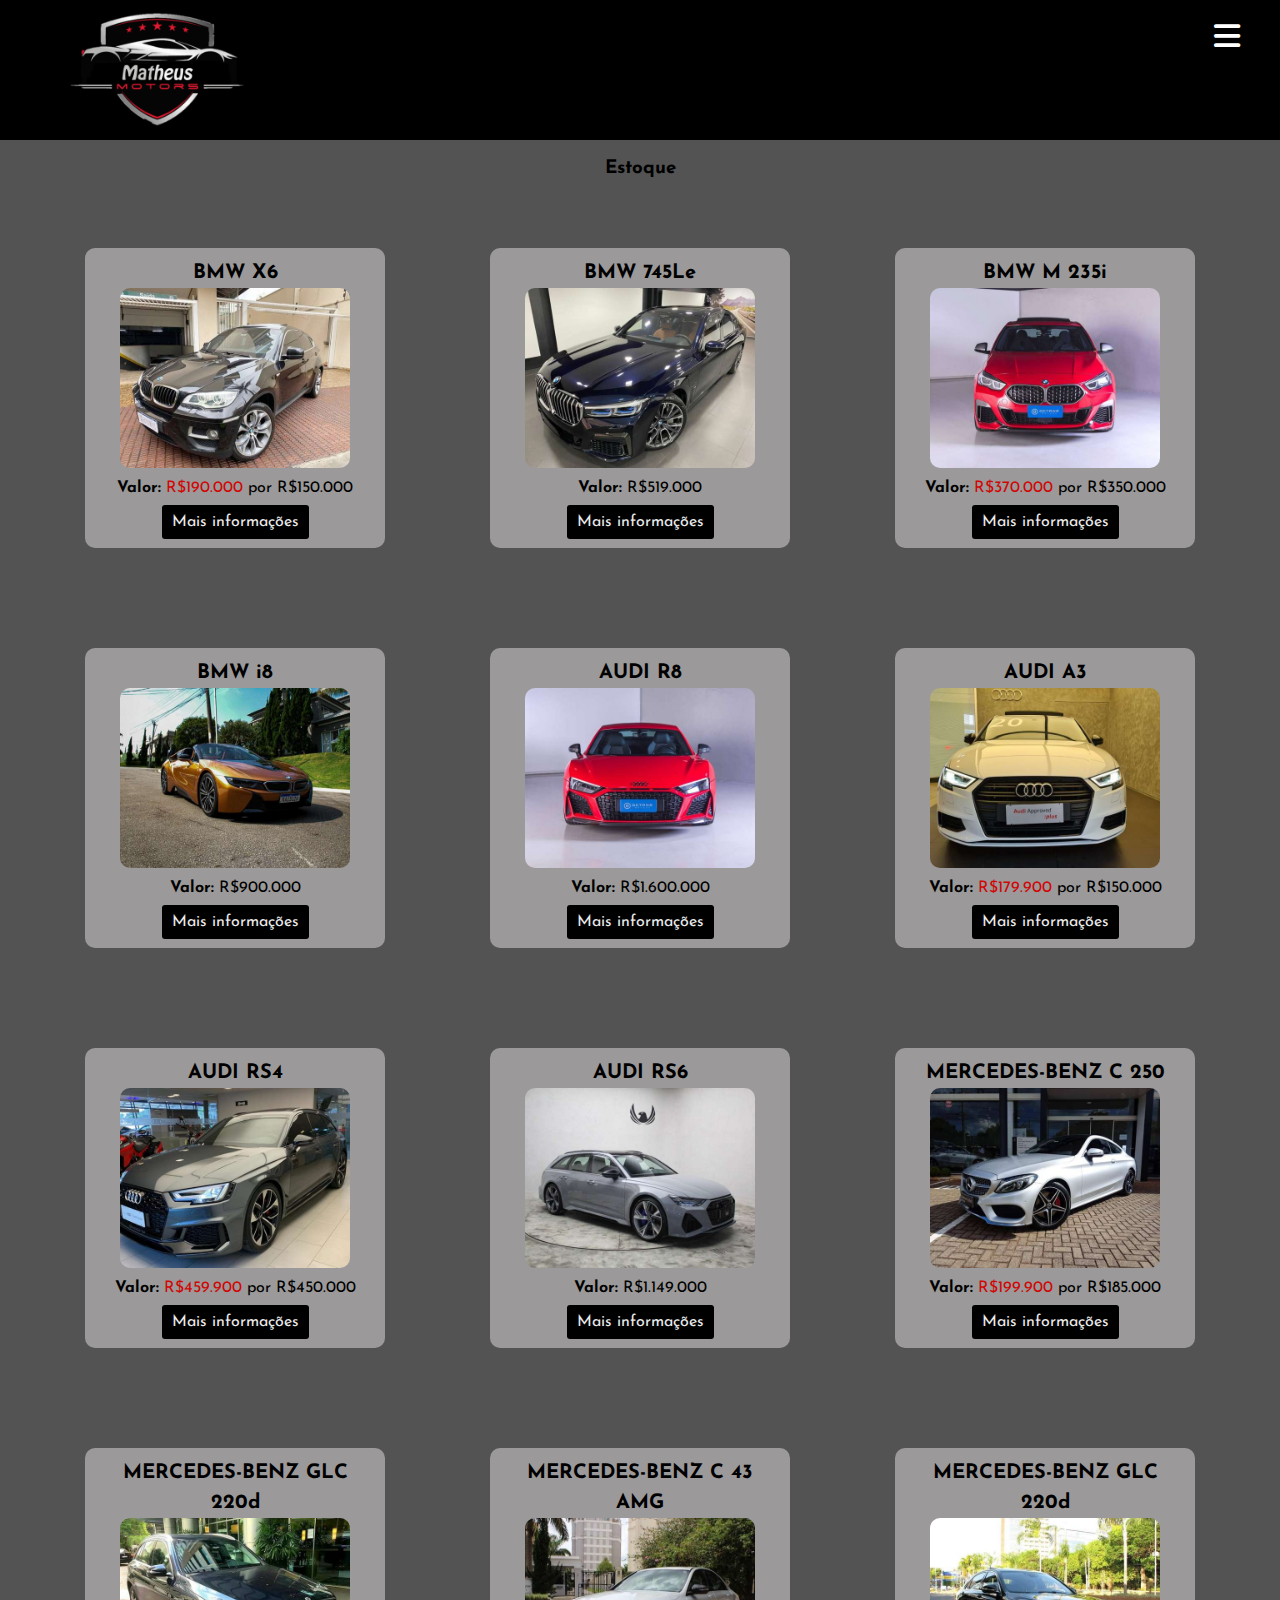
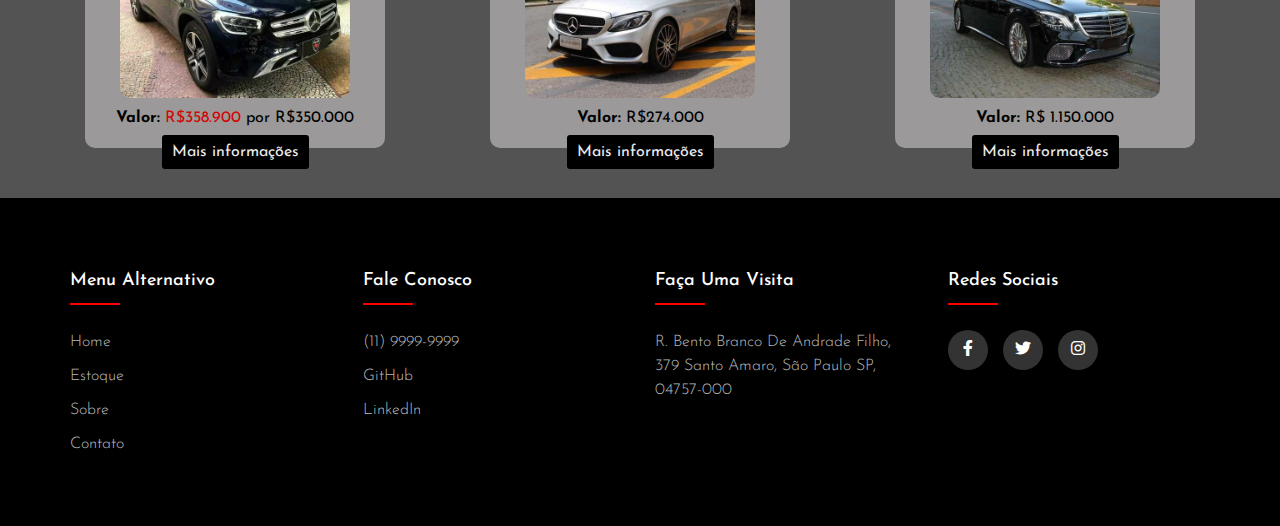
==== estoque.html @ 5805f6f4 "Add files via upload" ====
<!DOCTYPE html>
<html lang="pt-br">
    <head>
        <meta charset="UTF-8">
        <meta http-equiv="X-UA-Compatible" content="IE=edge">
        <meta name="viewport" content="width=device-width, initial-scale=1.0">
        <link rel="stylesheet" href="style/estoque.css">
        <link rel="stylesheet" href="style/menu.css">
        <link rel="stylesheet" href="https://stackpath.bootstrapcdn.com/font-awesome/4.7.0/css/font-awesome.min.css">
        <link rel="stylesheet" href="https://cdnjs.cloudflare.com/ajax/libs/font-awesome/6.0.0-beta2/css/all.min.css">
        <title>Matheus-Motors</title>
    </head>

    <body>
        <!-- Informação geral Menu -->
        <header>
            <nav>
                <!-- Responsivo -->
                    <input type="checkbox" id="check">

                    <label for="check" class="checkbtn">
                        <i class="fa fa-bars"></i>
                    </label>
                <!-- Responsivo -->

                <!-- Seção Menu -->
                    <img class="company" src="image/logo-matheus-motors.png" alt="Logo Matheus Motors">
                    <ul>
                        <li><a href="index.html">Home</a></li>
                        <li><a href="estoque.html" class="menu-selecionado">Estoque</a></li>
                        <li><a href="sobre.html">Sobre</a></li>
                        <li><a href="contato.html">Contato</a></li>
                    </ul>
                <!-- Fim Seção Menu -->
            </nav>
        </header>
        <!-- Fim Informação geral menu -->

        <div class="center back-color">

            <h3 class="padding15">Estoque</h3>

            <div class="colunas">
                <div class="border-ofertas">
                    <a href="bmwx6.html" target="-blank">
                        <h4>BMW X6</h4>
                        <img class="carros-info" src="image/bmw/BMW X6/bmw1.jpg" alt="BMW X6">
                    </a>
                    <p><strong>Valor:</strong><s> R$190.000</s> por R$150.000</p>
                    <a href="bmwx6.html" class="botao" target="-blank">Mais informações</a>
                </div>
            </div>

            <div class="colunas">
                <div class="border-ofertas">
                    <a href="bmwx6.html" target="-blank">
                        <h4>BMW 745Le</h4>
                        <img class="carros-info" src="image/bmw/BMW 745Le/bmw1.jpg" alt="BMW X6">
                    </a>
                    <p><strong>Valor:</strong> R$519.000</p>
                    <a href="bmwx6.html" class="botao" target="-blank">Mais informações</a>
                </div>
            </div>

            <div class="colunas">
                <div class="border-ofertas">
                    <a href="BMWM235i.html" target="-blank">
                        <h4>BMW M 235i</h4>
                        <img class="carros-info" src="image/bmw/BMW M 235i/bmw1.jpg" alt="BMW M 235i">
                    </a>
                    <p><strong>Valor:</strong><s> R$370.000</s> por R$350.000</p>
                    <a href="BMWM235i.html" class="botao" target="-blank">Mais informações</a>
                </div>
            </div>
        </div>

        <div class="center back-color">

            <div class="colunas">
                <div class="border-ofertas">
                    <a href="mercedesc250.html" target="-blank">
                        <h4>BMW i8</h4>
                        <img class="carros-info"  src="image/bmw/BMW I8/bmw1.jpg" alt="BMW I8">
                    </a>
                    <p><strong>Valor:</strong> R$900.000</p>
                    <a href="mercedesc250.html" class="botao" target="-blank">Mais informações</a>
                </div>
            </div>

            <div class="colunas">
                <div class="border-ofertas">
                    <a href="mercedesglc220d.html" target="-blank">
                        <h4>AUDI R8</h4>
                        <img class="carros-info"  src="image/audi/AUDI R8/audi1.jpg" alt="AUDI R*">
                    </a>
                    <p><strong>Valor:</strong> R$1.600.000</p>
                    <a href="mercedesglc220d.html" class="botao" target="-blank">Mais informações</a>
                </div>
            </div>

            <div  class="colunas">
                <div class="border-ofertas">
                    <a href="audia3.html" target="-blank">
                        <h4>AUDI A3</h4>
                        <img class="carros-info"  src="image/audi/Audi A3/audi1.jpg" alt="Audi A3">
                    </a>
                    <p><strong>Valor:</strong><s> R$179.900</s> por R$150.000</p>
                    <a href="audia3.html" class="botao" target="-blank">Mais informações</a>
                </div>
            </div>
            
            <div class="colunas">
                <div class="border-ofertas">
                    <a href="audirs4.html" target="-blank">
                        <h4>AUDI RS4</h4>
                        <img class="carros-info"  src="image/audi/AUDI RS4/audi1.jpg" alt="AUDI RS4">
                    </a>
                    <p><strong>Valor:</strong><s> R$459.900</s> por R$450.000</p>
                    <a href="audirs4.html" class="botao" target="-blank">Mais informações</a>
                </div>
            </div>

            <div class="colunas">
                <div class="border-ofertas">
                    <a href="audi_rs6.html" target="-blank">
                        <h4>AUDI RS6</h4>
                        <img class="carros-info"  src="image/audi/AUDI RS6/audi1.jpg" alt="AUDI RS6">
                    </a>
                    <p><strong>Valor:</strong> R$1.149.000</p>
                    <a href="mercedesglc220d.html" class="botao" target="-blank">Mais informações</a>
                </div>
            </div>

            
            <div class="colunas">
                <div class="border-ofertas">
                    <a href="mercedesc250.html" target="-blank">
                        <h4>MERCEDES-BENZ C 250</h4>
                        <img class="carros-info"  src="image/mercedes/MERCEDES-BENZ C 250/mercedes1.jpg" alt="MERCEDES-BENZ C 250">
                    </a>
                    <p><strong>Valor:</strong><s> R$199.900</s> por R$185.000</p>
                    <a href="mercedesc250.html" class="botao" target="-blank">Mais informações</a>
                </div>
            </div>

            <div class="colunas">
                <div class="border-ofertas">
                    <a href="mercedesglc220d.html" target="-blank">
                        <h4>MERCEDES-BENZ GLC 220d</h4>
                        <img class="carros-info"  src="image/mercedes/MERCEDES-BENZ GLC 220d/mercedes1.jpg" alt="MERCEDES-BENZ GLC 220d">
                    </a>
                    <p><strong>Valor:</strong><s> R$358.900</s> por R$350.000</p>
                    <a href="mercedesglc220d.html" class="botao" target="-blank">Mais informações</a>
                </div>
            </div>

            <div class="colunas">
                <div class="border-ofertas">
                    <a href="mercedesglc220d.html" target="-blank">
                        <h4>MERCEDES-BENZ C 43 AMG</h4>
                        <img class="carros-info"  src="image/mercedes/MERCEDES-BENZ C 43 AMG/mercedes1.jpg" alt="MERCEDES-BENZ C 43 AMG">
                    </a>
                    <p><strong>Valor:</strong> R$274.000</p>
                    <a href="mercedesglc220d.html" class="botao" target="-blank">Mais informações</a>
                </div>
            </div>

            <div class="colunas">
                <div class="border-ofertas">
                    <a href="mercedesglc220d.html" target="-blank">
                        <h4>MERCEDES-BENZ GLC 220d</h4>
                        <img class="carros-info"  src="image/mercedes/MERCEDES-BENZ S 65 AMG/mercedes1.jpg" alt="MERCEDES-BENZ S 65 AMG">
                    </a>
                    <p><strong>Valor:</strong> R$ 1.150.000</p>
                    <a href="mercedesglc220d.html" class="botao" target="-blank">Mais informações</a>
                </div>
            </div>
        </div>

        <!-- Seção Footer -->
            <footer class="footer">
                <div class="container">
                    <div class="row">

                        <div class="footer-col">
                            <h4>Menu Alternativo</h4>
                            <p><a href="#">Home</a></p>
                            <p><a href="#">Estoque</a></p>
                            <p><a href="#">Sobre</a></p>
                            <p><a href="#">Contato</a></p>
                        </div>

                        <div class="footer-col">
                            <h4>Fale Conosco</h4>
                            <p><a class="no-click" href="#">(11) 9999-9999</a></p>
                            <p><a href="https://github.com/MatheusAlvarez">GitHub</a></p>
                            <p><a href="https://www.linkedin.com/in/matheus-maia-alvarez-/">LinkedIn</a></p>
                        </div>

                        <div class="footer-col">
                            <h4>Faça uma visita</h4>

                            <p><a class="no-click" href="#">R. Bento Branco de Andrade Filho, 379
                                Santo Amaro, São Paulo
                                SP, 04757-000</a></p>
                        </div>

                        <div class="footer-col">
                            <h4>Redes sociais</h4>
                            <div class="social-links">
                                <a href="https://www.facebook.com/" target="-blank"><i class="fab fa-facebook-f"></i></a>
                                <a href="https://twitter.com/" target="-blank"><i class="fab fa-twitter"></i></a>
                                <a href="https://www.instagram.com/" target="-blank"><i class="fab fa-instagram"></i></a>
                            </div>
                        </div>
                    </div>
                </div>
            </footer>  
        <!-- Fim seção Footer -->

    </body>

</html>
---- style/estoque.css ----
.back-color{
    background-color: rgb(83, 83, 83);
}

.padding15{
    padding: 15px;
}

.colunas{
    display: inline-block;
    margin: 50px;
}

.border-ofertas{
    background: rgb(155, 153, 153);
    border-radius: 10px;
    padding: 10px;
    height: 300px;
    width: 300px;
}

.carros-info{
    width: 230px;
    height: 180px;
    border-radius: 10px;
}

a.botao{
    background: #000;
    padding: 5px 10px;
    border-radius: 3px;
    color: #ebebeb;
    cursor: pointer;
    margin: 5px 0;
    display: inline-block;
    border: none;
} 

a.botao:hover{
    background: #fff;
    padding: 5px 10px;
    border-radius: 3px;
    color: #000;
    cursor: pointer;
    margin: 5px 0;
    display: inline-block;
    border: none;
} 

s{
    color: rgb(209, 6, 6);
}

.border-ofertas a h4{
    color: #000;
    font-size: 20px;
}

@media (max-width: 500px) {
    .colunas{
        display: inline-block;
        margin: 30px;
    }
    
}
---- style/menu.css ----
/* Seção Geral */
        *{
            margin: 0;
            padding: 0;
            border: 0;
            text-decoration: none;
            list-style: none;
            box-sizing: border-box;
        }

        .center{
            text-align: center;
        }
    /* Fim Seção Geral */

    /* Seção config Body */
        body{
            font-family: Arial, Helvetica, sans-serif;
            line-height: 1.5;
            background-color: #fff;
            font-family: Jose;
        }

        @font-face {
            font-family: Jose;
            src: url(JosefinSans-VariableFont_wght.ttf);
        }
    /* Fim Seção confing Body */



    /* Seção Menu */
        /* Fundo da seção nav */

            .menu-selecionado{
                text-decoration: line-through;
            }

            nav{
                background-color: black;
                width: 100%;
                height: 140px;
            }

            .company{
                margin: 12px 50px;
                line-height: 80px; 
                width: 210px;
                height: 115px;             
            }

        /* Flutuar menu na direita */
            nav ul{
                float: right;
                margin-right: 40px;
            }

        /*Organização do menu */
            nav ul li{
                display: inline-block;
                padding: 0 30px;
                line-height: 130px;
            }

            nav ul li a{
                color: #fff;
                font-size: 18px;
                text-decoration: none;
                text-transform: uppercase;
                padding: 10px 20px;
                margin: 40px 0;
                letter-spacing: 2px;
            }
        /* Fim Organização do menu */

        /* Seção Menu Hover */
            header nav ul li a:hover{
                color: red;
            }
        /* Fim Seção Menu Hover */

        /* Menu responsivo */
            .checkbtn{
                color: white;
                float: right;
                font-size: 30px;
                margin-right: 40px;
                cursor: pointer;
                line-height: 80px;
                display: none;
            }

            #check{
                display: none;
            }

            @media(max-width: 952px){
                .company{
                width: 260px;
                height: 150px;
                padding-left: 40px;
                }

                nav ul li a{
                    font-size: 16px;
                }
            }

            @media(max-width: 1320px){
                .checkbtn{
                    display: block;
                }

                nav ul{
                    position: fixed;
                    width: 100%;
                    height: 100vh;
                    background-color: #222;
                    border-top: 1px solid red;
                    border-left: 1px solid red;
                    top: 80px;
                    left: 100%;
                    text-align: center;
                    transition: all 0.5s;
                }

                nav ul li{
                    display: block;
                    line-height: 30px;
                    margin: 50px 0;
                }

                nav ul li a{
                    color: white;
                    font-size: 20px;
                    font-weight: bold;
                }

                #check:checked ~ ul{
                    left: 0;
                }
            }
        /* Fim Menu responsivo */

    /* Fim Seção Menu */

    /* Seção Footer */
        
        .container{
            max-width: 1170px;
            margin: auto;
        }

        .footer{
            background-color: #000000;
            padding: 70px 0;
        }

        .row{
            display: flex;
            flex-wrap: wrap;
        }

        .footer-col{
            width: 25%;
            padding: 0 15px;
        }

        .footer-col h4{
            font-size: 18px;
            color: #fff;
            text-transform: capitalize;
            margin-bottom: 35px;
            font-weight: 500;
            position: relative;
        }

        .footer-col h4::before{
            content: '';
            position: absolute;
            left: 0;
            bottom: -10px;
            background-color: red;
            height: 2px;
            box-sizing: border-box;
            width: 50px;
        }

        .footer-col p:not(:last-child){
            margin-bottom: 10px;
        }

        .footer-col p a{
            font-size: 16px;
            text-transform: capitalize;
            color: #fff;
            text-decoration: none;
            font-weight: 300;
            color: #bbb;
            display: block;
            transition: all 0.3s ease;
        }

        .footer-col p a:hover{
            color: #fff;
            padding-left: 8px;
        }

        .footer-col .social-links a{
            display: inline-block;
            height: 40px;
            width: 40px;
            background-color: rgba(255, 255, 255, 0.2);
            margin: 0 10px 10px 0;
            text-align: center;
            line-height: 40px;
            border-radius: 50%;
            color: #fff;
            transition: all 0.5s ease;
        }

        .footer-col .social-links a:hover{
            color: #24262b;
            background-color: rgb(255, 0, 0);
        }

        .no-click{
            cursor: unset;
        }

        @media(max-width: 767px){
            .footer-col{
                width: 50%;
                margin-bottom: 30px;
            }
        }

        @media(max-width: 576px){
            .footer-col{
                width: 100%;
            }
        }
        
        @media (max-width: 600px) {
            .company{
                width: 205px;
                height: 110px;             
            }
        }

        @media (max-width: 375px) {
            .company{
                width: 170px;
                height: 90px;             
            }
        }
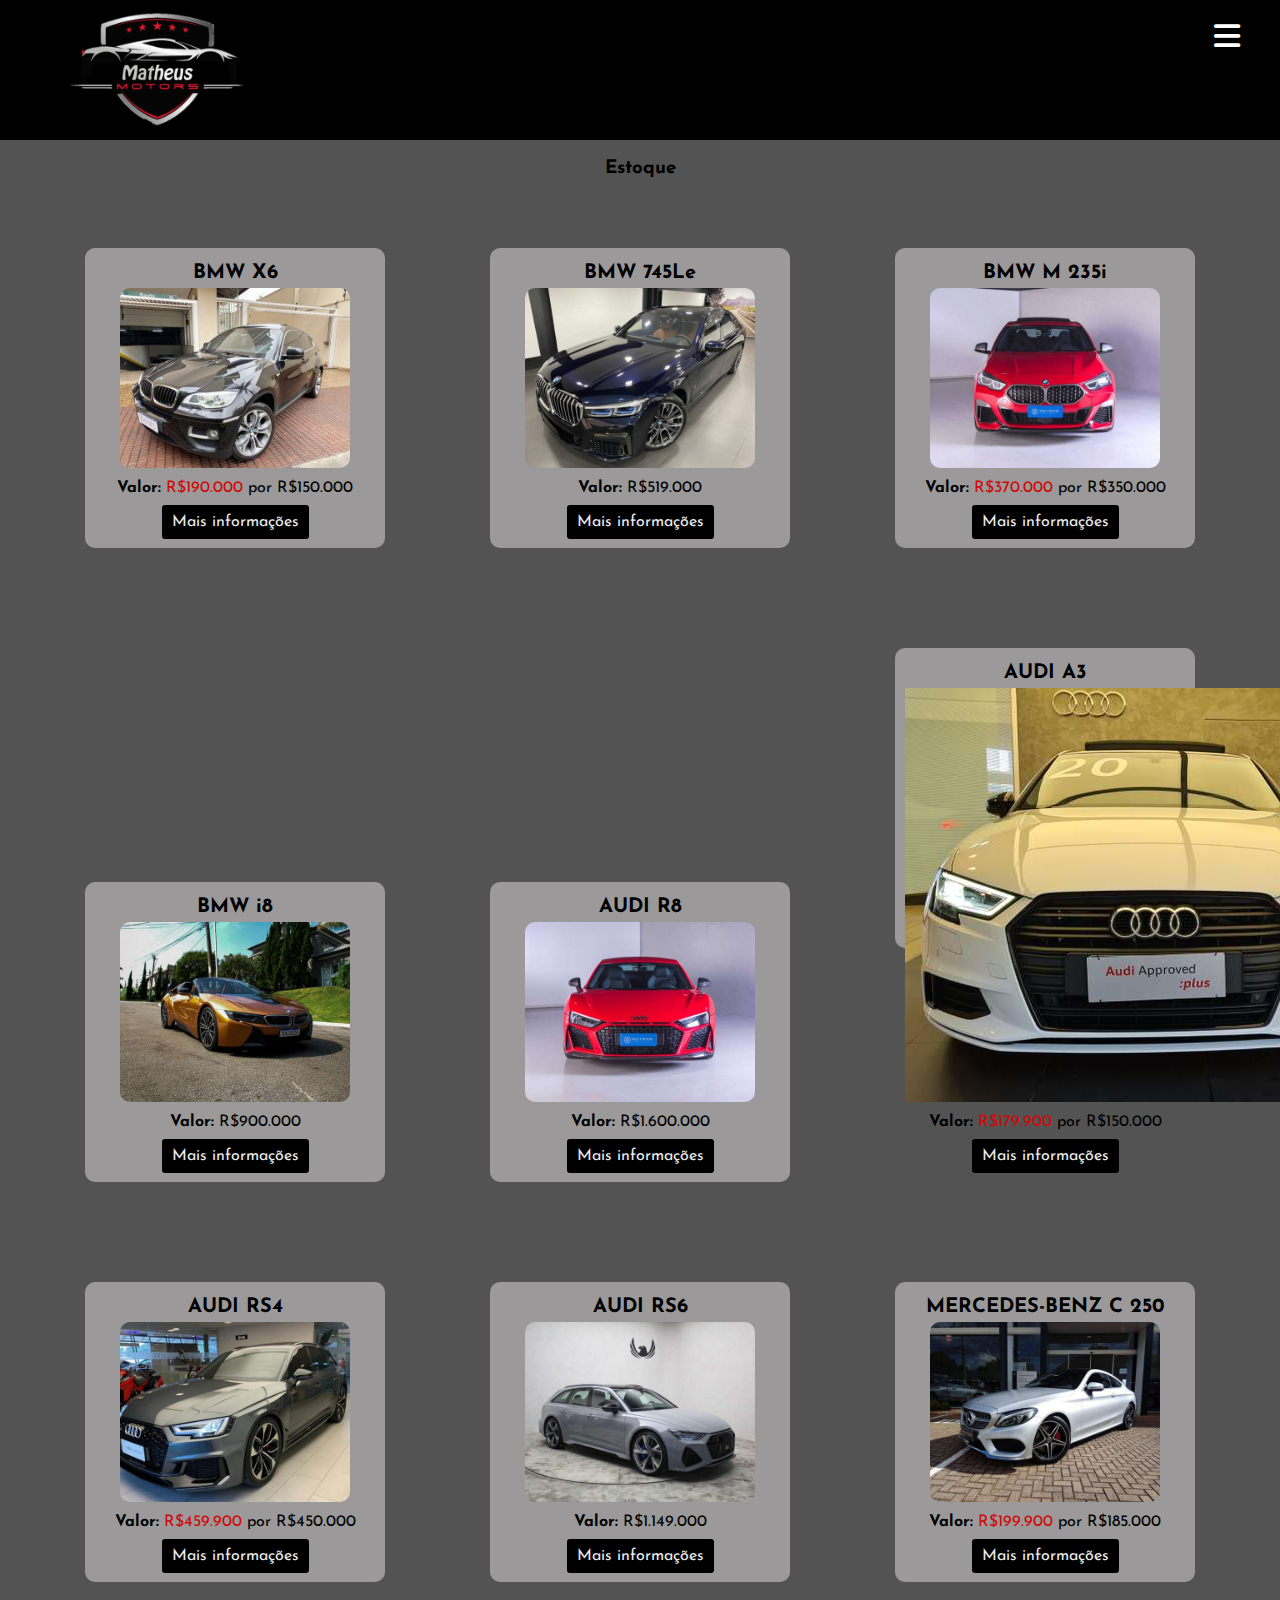
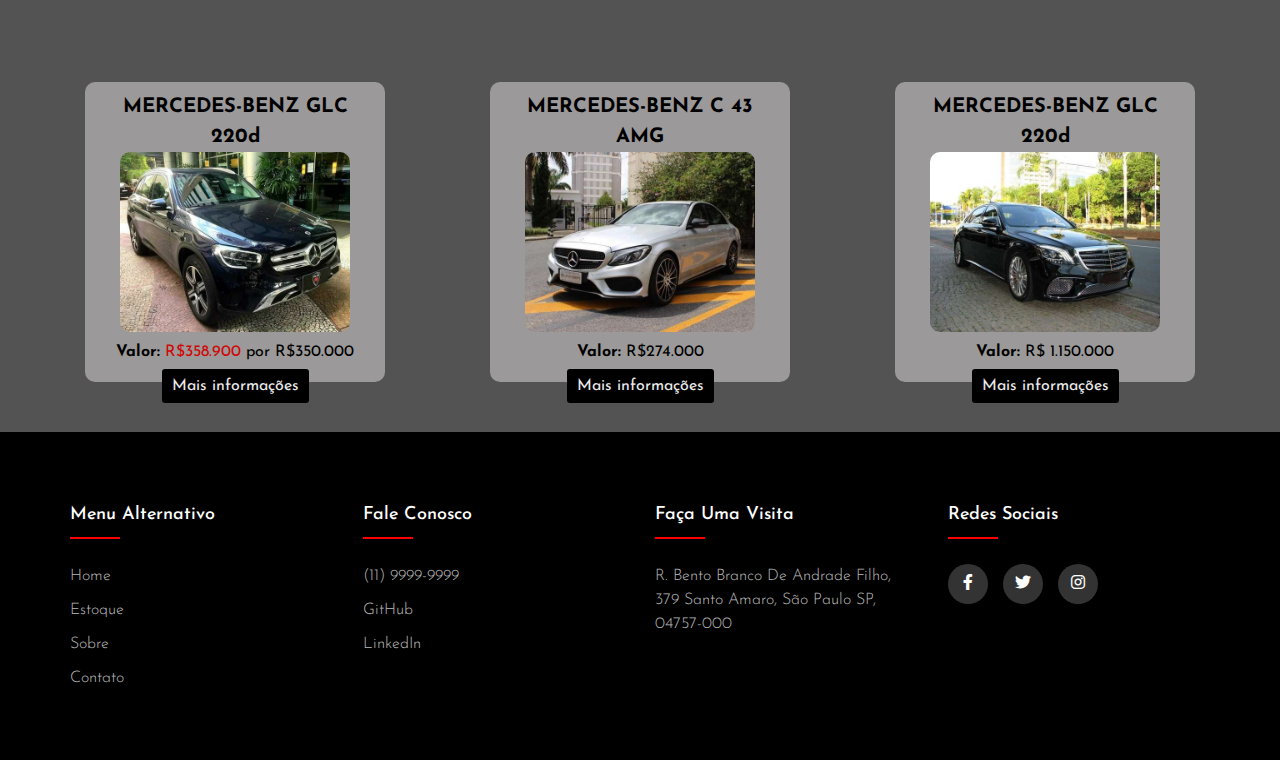
==== commit 0eeea212: "Update estoque.html" ====
--- a/estoque.html
+++ b/estoque.html
@@ -42,34 +42,34 @@
 
             <div class="colunas">
                 <div class="border-ofertas">
-                    <a href="bmwx6.html" target="-blank">
+                    <a href="#" target="-blank">
                         <h4>BMW X6</h4>
                         <img class="carros-info" src="image/bmw/BMW X6/bmw1.jpg" alt="BMW X6">
                     </a>
                     <p><strong>Valor:</strong><s> R$190.000</s> por R$150.000</p>
-                    <a href="bmwx6.html" class="botao" target="-blank">Mais informações</a>
-                </div>
-            </div>
-
-            <div class="colunas">
-                <div class="border-ofertas">
-                    <a href="bmwx6.html" target="-blank">
+                    <a href="#" class="botao" target="-blank">Mais informações</a>
+                </div>
+            </div>
+
+            <div class="colunas">
+                <div class="border-ofertas">
+                    <a href="#" target="-blank">
                         <h4>BMW 745Le</h4>
                         <img class="carros-info" src="image/bmw/BMW 745Le/bmw1.jpg" alt="BMW X6">
                     </a>
                     <p><strong>Valor:</strong> R$519.000</p>
-                    <a href="bmwx6.html" class="botao" target="-blank">Mais informações</a>
-                </div>
-            </div>
-
-            <div class="colunas">
-                <div class="border-ofertas">
-                    <a href="BMWM235i.html" target="-blank">
+                    <a href="#" class="botao" target="-blank">Mais informações</a>
+                </div>
+            </div>
+
+            <div class="colunas">
+                <div class="border-ofertas">
+                    <a href="#" target="-blank">
                         <h4>BMW M 235i</h4>
                         <img class="carros-info" src="image/bmw/BMW M 235i/bmw1.jpg" alt="BMW M 235i">
                     </a>
                     <p><strong>Valor:</strong><s> R$370.000</s> por R$350.000</p>
-                    <a href="BMWM235i.html" class="botao" target="-blank">Mais informações</a>
+                    <a href="#" class="botao" target="-blank">Mais informações</a>
                 </div>
             </div>
         </div>
@@ -78,101 +78,101 @@
 
             <div class="colunas">
                 <div class="border-ofertas">
-                    <a href="mercedesc250.html" target="-blank">
+                    <a href="#" target="-blank">
                         <h4>BMW i8</h4>
                         <img class="carros-info"  src="image/bmw/BMW I8/bmw1.jpg" alt="BMW I8">
                     </a>
                     <p><strong>Valor:</strong> R$900.000</p>
-                    <a href="mercedesc250.html" class="botao" target="-blank">Mais informações</a>
-                </div>
-            </div>
-
-            <div class="colunas">
-                <div class="border-ofertas">
-                    <a href="mercedesglc220d.html" target="-blank">
+                    <a href="#" class="botao" target="-blank">Mais informações</a>
+                </div>
+            </div>
+
+            <div class="colunas">
+                <div class="border-ofertas">
+                    <a href="#" target="-blank">
                         <h4>AUDI R8</h4>
                         <img class="carros-info"  src="image/audi/AUDI R8/audi1.jpg" alt="AUDI R*">
                     </a>
                     <p><strong>Valor:</strong> R$1.600.000</p>
-                    <a href="mercedesglc220d.html" class="botao" target="-blank">Mais informações</a>
+                    <a href="#" class="botao" target="-blank">Mais informações</a>
                 </div>
             </div>
 
             <div  class="colunas">
                 <div class="border-ofertas">
-                    <a href="audia3.html" target="-blank">
+                    <a href="#" target="-blank">
                         <h4>AUDI A3</h4>
-                        <img class="carros-info"  src="image/audi/Audi A3/audi1.jpg" alt="Audi A3">
+                        <img class="#"  src="image/audi/Audi A3/audi1.jpg" alt="Audi A3">
                     </a>
                     <p><strong>Valor:</strong><s> R$179.900</s> por R$150.000</p>
-                    <a href="audia3.html" class="botao" target="-blank">Mais informações</a>
+                    <a href="#" class="botao" target="-blank">Mais informações</a>
                 </div>
             </div>
             
             <div class="colunas">
                 <div class="border-ofertas">
-                    <a href="audirs4.html" target="-blank">
+                    <a href="#" target="-blank">
                         <h4>AUDI RS4</h4>
                         <img class="carros-info"  src="image/audi/AUDI RS4/audi1.jpg" alt="AUDI RS4">
                     </a>
                     <p><strong>Valor:</strong><s> R$459.900</s> por R$450.000</p>
-                    <a href="audirs4.html" class="botao" target="-blank">Mais informações</a>
-                </div>
-            </div>
-
-            <div class="colunas">
-                <div class="border-ofertas">
-                    <a href="audi_rs6.html" target="-blank">
+                    <a href="#" class="botao" target="-blank">Mais informações</a>
+                </div>
+            </div>
+
+            <div class="colunas">
+                <div class="border-ofertas">
+                    <a href="#" target="-blank">
                         <h4>AUDI RS6</h4>
                         <img class="carros-info"  src="image/audi/AUDI RS6/audi1.jpg" alt="AUDI RS6">
                     </a>
                     <p><strong>Valor:</strong> R$1.149.000</p>
-                    <a href="mercedesglc220d.html" class="botao" target="-blank">Mais informações</a>
+                    <a href="#" class="botao" target="-blank">Mais informações</a>
                 </div>
             </div>
 
             
             <div class="colunas">
                 <div class="border-ofertas">
-                    <a href="mercedesc250.html" target="-blank">
+                    <a href="#" target="-blank">
                         <h4>MERCEDES-BENZ C 250</h4>
                         <img class="carros-info"  src="image/mercedes/MERCEDES-BENZ C 250/mercedes1.jpg" alt="MERCEDES-BENZ C 250">
                     </a>
                     <p><strong>Valor:</strong><s> R$199.900</s> por R$185.000</p>
-                    <a href="mercedesc250.html" class="botao" target="-blank">Mais informações</a>
-                </div>
-            </div>
-
-            <div class="colunas">
-                <div class="border-ofertas">
-                    <a href="mercedesglc220d.html" target="-blank">
+                    <a href="#" class="botao" target="-blank">Mais informações</a>
+                </div>
+            </div>
+
+            <div class="colunas">
+                <div class="border-ofertas">
+                    <a href="#" target="-blank">
                         <h4>MERCEDES-BENZ GLC 220d</h4>
                         <img class="carros-info"  src="image/mercedes/MERCEDES-BENZ GLC 220d/mercedes1.jpg" alt="MERCEDES-BENZ GLC 220d">
                     </a>
                     <p><strong>Valor:</strong><s> R$358.900</s> por R$350.000</p>
-                    <a href="mercedesglc220d.html" class="botao" target="-blank">Mais informações</a>
-                </div>
-            </div>
-
-            <div class="colunas">
-                <div class="border-ofertas">
-                    <a href="mercedesglc220d.html" target="-blank">
+                    <a href="#" class="botao" target="-blank">Mais informações</a>
+                </div>
+            </div>
+
+            <div class="colunas">
+                <div class="border-ofertas">
+                    <a href="#" target="-blank">
                         <h4>MERCEDES-BENZ C 43 AMG</h4>
                         <img class="carros-info"  src="image/mercedes/MERCEDES-BENZ C 43 AMG/mercedes1.jpg" alt="MERCEDES-BENZ C 43 AMG">
                     </a>
                     <p><strong>Valor:</strong> R$274.000</p>
-                    <a href="mercedesglc220d.html" class="botao" target="-blank">Mais informações</a>
-                </div>
-            </div>
-
-            <div class="colunas">
-                <div class="border-ofertas">
-                    <a href="mercedesglc220d.html" target="-blank">
+                    <a href="#" class="botao" target="-blank">Mais informações</a>
+                </div>
+            </div>
+
+            <div class="colunas">
+                <div class="border-ofertas">
+                    <a href="#" target="-blank">
                         <h4>MERCEDES-BENZ GLC 220d</h4>
                         <img class="carros-info"  src="image/mercedes/MERCEDES-BENZ S 65 AMG/mercedes1.jpg" alt="MERCEDES-BENZ S 65 AMG">
                     </a>
                     <p><strong>Valor:</strong> R$ 1.150.000</p>
-                    <a href="mercedesglc220d.html" class="botao" target="-blank">Mais informações</a>
+                    <a href="#" class="botao" target="-blank">Mais informações</a>
                 </div>
             </div>
         </div>
@@ -220,4 +220,4 @@
 
     </body>
 
-</html>+</html>
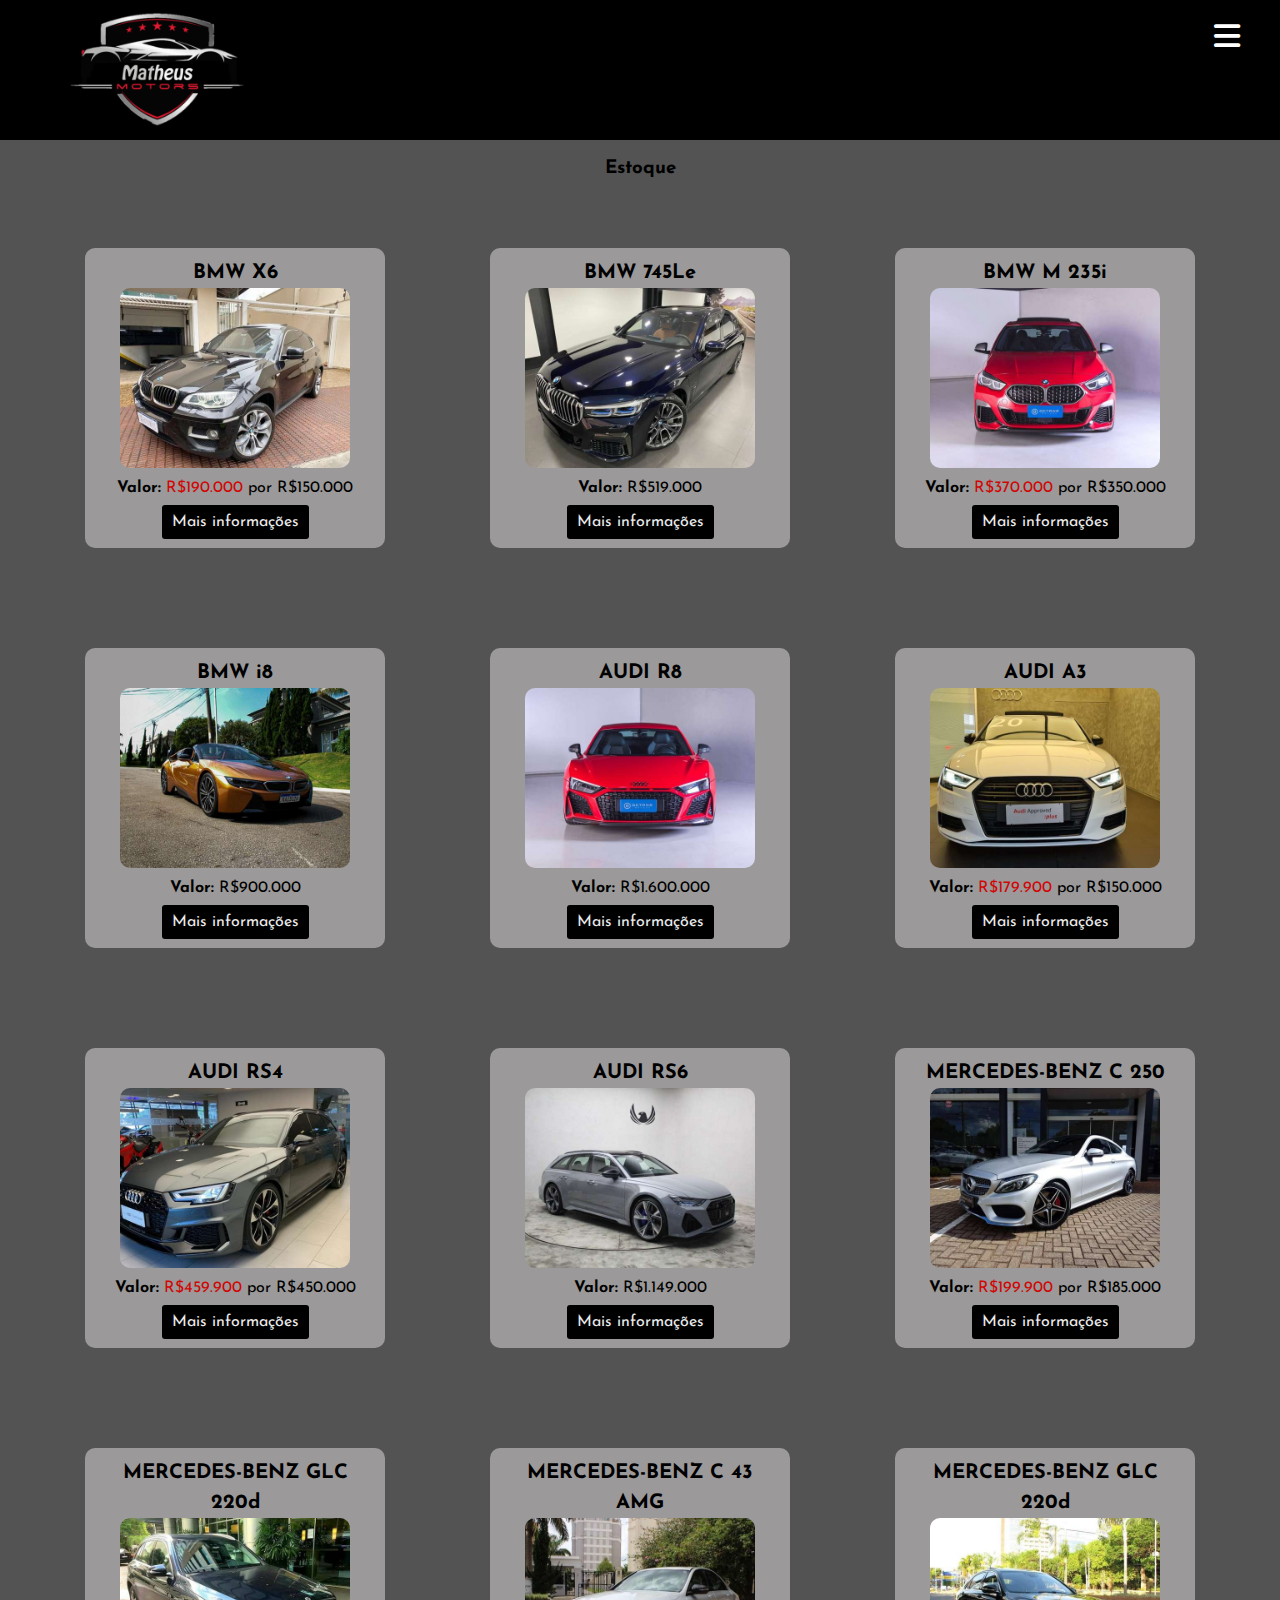
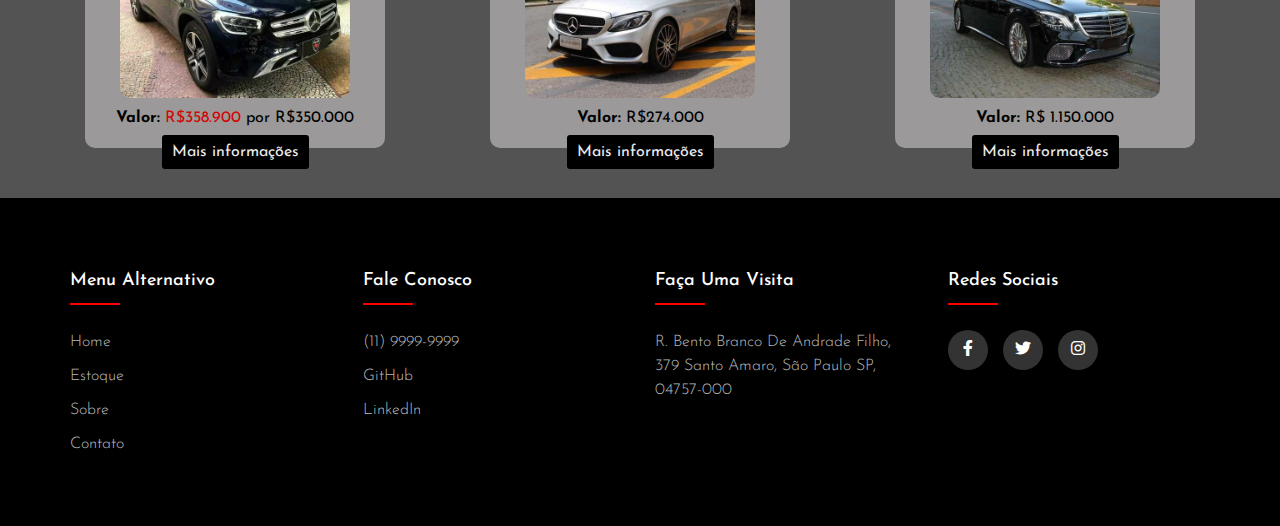
==== commit 9e97df83: "Update estoque.html" ====
--- a/estoque.html
+++ b/estoque.html
@@ -102,7 +102,7 @@
                 <div class="border-ofertas">
                     <a href="#" target="-blank">
                         <h4>AUDI A3</h4>
-                        <img class="#"  src="image/audi/Audi A3/audi1.jpg" alt="Audi A3">
+                        <img class="carros-info"  src="image/audi/Audi A3/audi1.jpg" alt="Audi A3">
                     </a>
                     <p><strong>Valor:</strong><s> R$179.900</s> por R$150.000</p>
                     <a href="#" class="botao" target="-blank">Mais informações</a>
